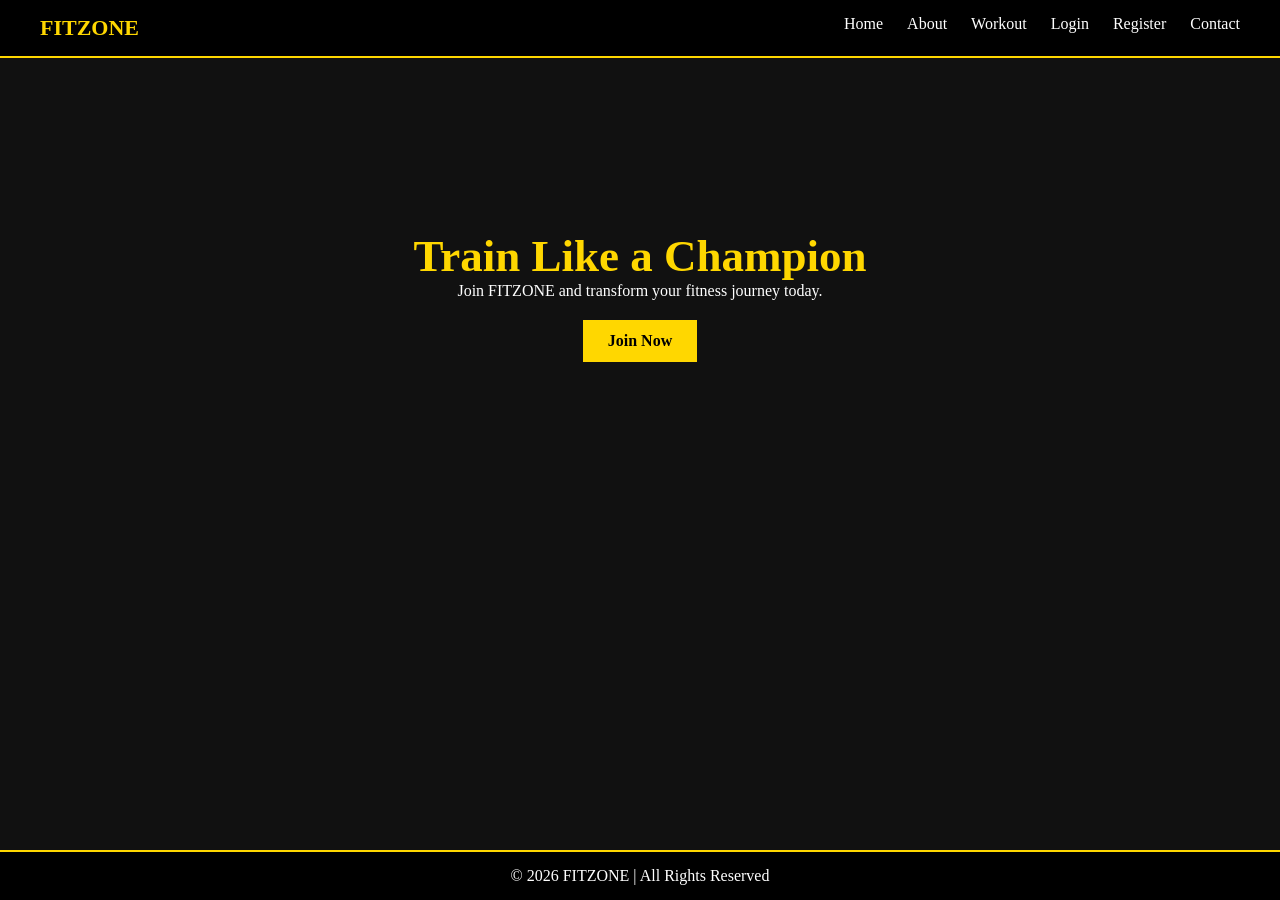
==== index.html @ fdd6ce5c "Basic code for all pages" ====
<!DOCTYPE html>
<html>
<head>
    <title>FITZONE | Home</title>
    <meta name="viewport" content="width=device-width, initial-scale=1.0">
    <link rel="stylesheet" href="css/style.css">
</head>
<body>

<header>
    <div class="logo">FITZONE</div>
    <nav>
        <a href="index.html">Home</a>
        <a href="pages/about.html">About</a>
        <a href="pages/workout.html">Workout</a>
        <a href="pages/login.html">Login</a>
        <a href="pages/registration.html">Register</a>
        <a href="pages/contact.html">Contact</a>
    </nav>
</header>

<section class="hero">
    <h1>Train Like a Champion</h1>
    <p>Join FITZONE and transform your fitness journey today.</p>
    <a href="pages/registration.html" class="btn">Join Now</a>
</section>

<footer>
    © 2026 FITZONE | All Rights Reserved
</footer>

</body>
</html>
---- css/style.css ----
*{margin:0;padding:0;box-sizing:border-box;}

body{
    font-family:Segoe UI;
    background:#111;
    color:white;
    padding-top:80px;
    padding-bottom:60px;
}

header{
    position:fixed;
    top:0;
    width:100%;
    background:black;
    display:flex;
    justify-content:space-between;
    padding:15px 40px;
    border-bottom:2px solid gold;
}

.logo{color:gold;font-size:22px;font-weight:bold;}

nav a{
    color:white;
    text-decoration:none;
    margin-left:20px;
}
nav a:hover{color:gold;}

.hero{
    text-align:center;
    margin-top:150px;
}

.hero h1{font-size:45px;color:gold;}

.btn{
    display:inline-block;
    margin-top:20px;
    padding:12px 25px;
    background:gold;
    color:black;
    text-decoration:none;
    font-weight:bold;
}

footer{
    position:fixed;
    bottom:0;
    width:100%;
    background:black;
    text-align:center;
    padding:15px;
    border-top:2px solid gold;
}
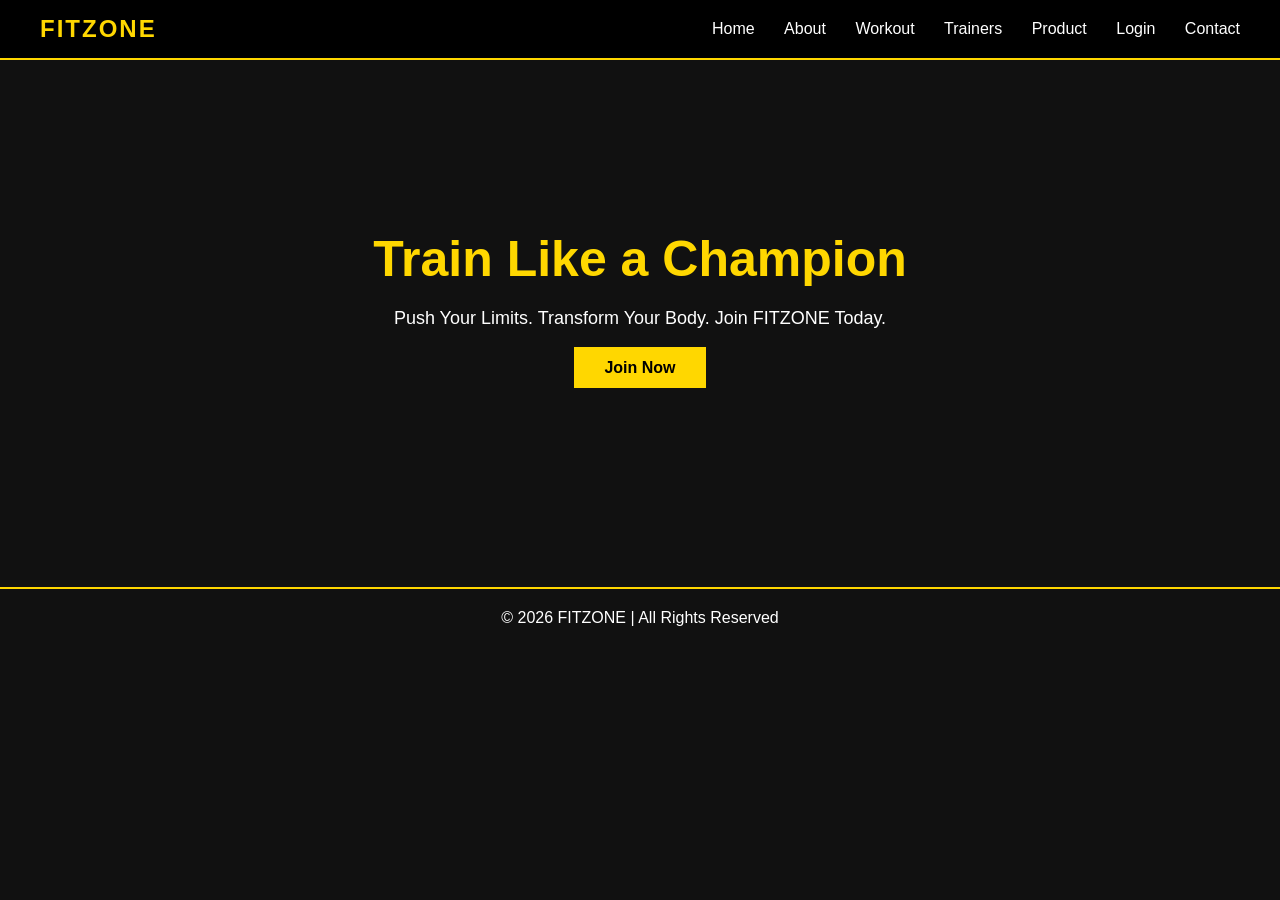
==== commit 7b398561: "Add new trainers page" ====
--- a/index.html
+++ b/index.html
@@ -13,21 +13,20 @@
         <a href="index.html">Home</a>
         <a href="pages/about.html">About</a>
         <a href="pages/workout.html">Workout</a>
+        <a href="pages/trainers.html">Trainers</a>
+        <a href="pages/product.html">Product</a>
         <a href="pages/login.html">Login</a>
-        <a href="pages/registration.html">Register</a>
         <a href="pages/contact.html">Contact</a>
     </nav>
 </header>
 
 <section class="hero">
     <h1>Train Like a Champion</h1>
-    <p>Join FITZONE and transform your fitness journey today.</p>
-    <a href="pages/registration.html" class="btn">Join Now</a>
+    <p>Push Your Limits. Transform Your Body. Join FITZONE Today.</p>
+    <a href="pages/login.html" class="btn">Join Now</a>
 </section>
 
-<footer>
-    © 2026 FITZONE | All Rights Reserved
-</footer>
+<footer>© 2026 FITZONE | All Rights Reserved</footer>
 
 </body>
 </html>
--- a/css/style.css
+++ b/css/style.css
@@ -1,13 +1,17 @@
-*{margin:0;padding:0;box-sizing:border-box;}
+*{
+    margin:0;
+    padding:0;
+    box-sizing:border-box;
+}
 
 body{
-    font-family:Segoe UI;
+    font-family:'Segoe UI', sans-serif;
     background:#111;
     color:white;
     padding-top:80px;
-    padding-bottom:60px;
 }
 
+/* HEADER */
 header{
     position:fixed;
     top:0;
@@ -15,42 +19,89 @@
     background:black;
     display:flex;
     justify-content:space-between;
+    align-items:center;
     padding:15px 40px;
     border-bottom:2px solid gold;
+    z-index:1000;
 }
 
-.logo{color:gold;font-size:22px;font-weight:bold;}
+.logo{
+    font-size:24px;
+    font-weight:bold;
+    color:gold;
+    letter-spacing:2px;
+}
 
 nav a{
     color:white;
     text-decoration:none;
-    margin-left:20px;
+    margin-left:25px;
+    transition:0.3s;
+    position:relative;
 }
-nav a:hover{color:gold;}
 
+nav a::after{
+    content:"";
+    position:absolute;
+    width:0;
+    height:2px;
+    left:0;
+    bottom:-5px;
+    background:gold;
+    transition:0.3s;
+}
+
+nav a:hover::after{
+    width:100%;
+}
+
+nav a:hover{
+    color:gold;
+}
+
+/* HERO */
 .hero{
     text-align:center;
-    margin-top:150px;
+    padding:150px 20px;
+    animation:fadeIn 1.5s ease-in-out;
 }
 
-.hero h1{font-size:45px;color:gold;}
+.hero h1{
+    font-size:50px;
+    color:gold;
+    margin-bottom:20px;
+}
 
+.hero p{
+    font-size:18px;
+    margin-bottom:30px;
+}
+
+/* BUTTON */
 .btn{
-    display:inline-block;
-    margin-top:20px;
-    padding:12px 25px;
+    padding:12px 30px;
     background:gold;
     color:black;
     text-decoration:none;
     font-weight:bold;
+    transition:0.3s;
 }
 
+.btn:hover{
+    background:white;
+    transform:scale(1.05);
+}
+
+/* FOOTER */
 footer{
-    position:fixed;
-    bottom:0;
-    width:100%;
-    background:black;
     text-align:center;
-    padding:15px;
+    padding:20px;
     border-top:2px solid gold;
+    margin-top:60px;
+}
+
+/* ANIMATION */
+@keyframes fadeIn{
+    from{opacity:0; transform:translateY(30px);}
+    to{opacity:1; transform:translateY(0);}
 }
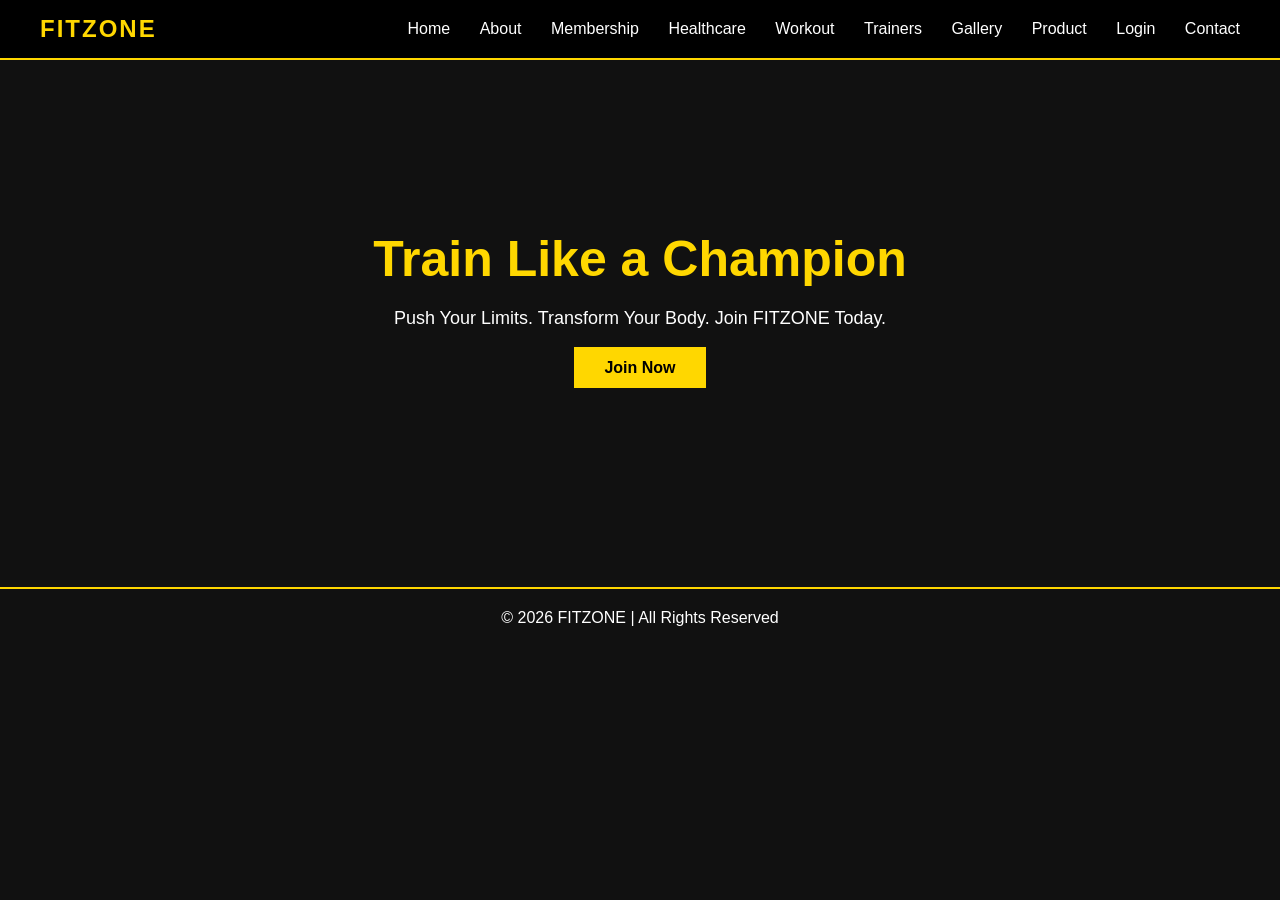
==== commit a300eaf4: "Updated index page" ====
--- a/index.html
+++ b/index.html
@@ -11,12 +11,15 @@
     <div class="logo">FITZONE</div>
     <nav>
         <a href="index.html">Home</a>
-        <a href="pages/about.html">About</a>
-        <a href="pages/workout.html">Workout</a>
-        <a href="pages/trainers.html">Trainers</a>
-        <a href="pages/product.html">Product</a>
-        <a href="pages/login.html">Login</a>
-        <a href="pages/contact.html">Contact</a>
+        <a href="about.html">About</a>
+        <a href="membership.html">Membership</a>
+        <a href="healthcare.html">Healthcare</a>
+        <a href="workout.html">Workout</a>
+        <a href="trainers.html">Trainers</a>
+        <a href="gallery.html">Gallery</a>
+        <a href="product.html">Product</a>
+        <a href="login.html">Login</a>
+        <a href="contact.html">Contact</a>
     </nav>
 </header>
 
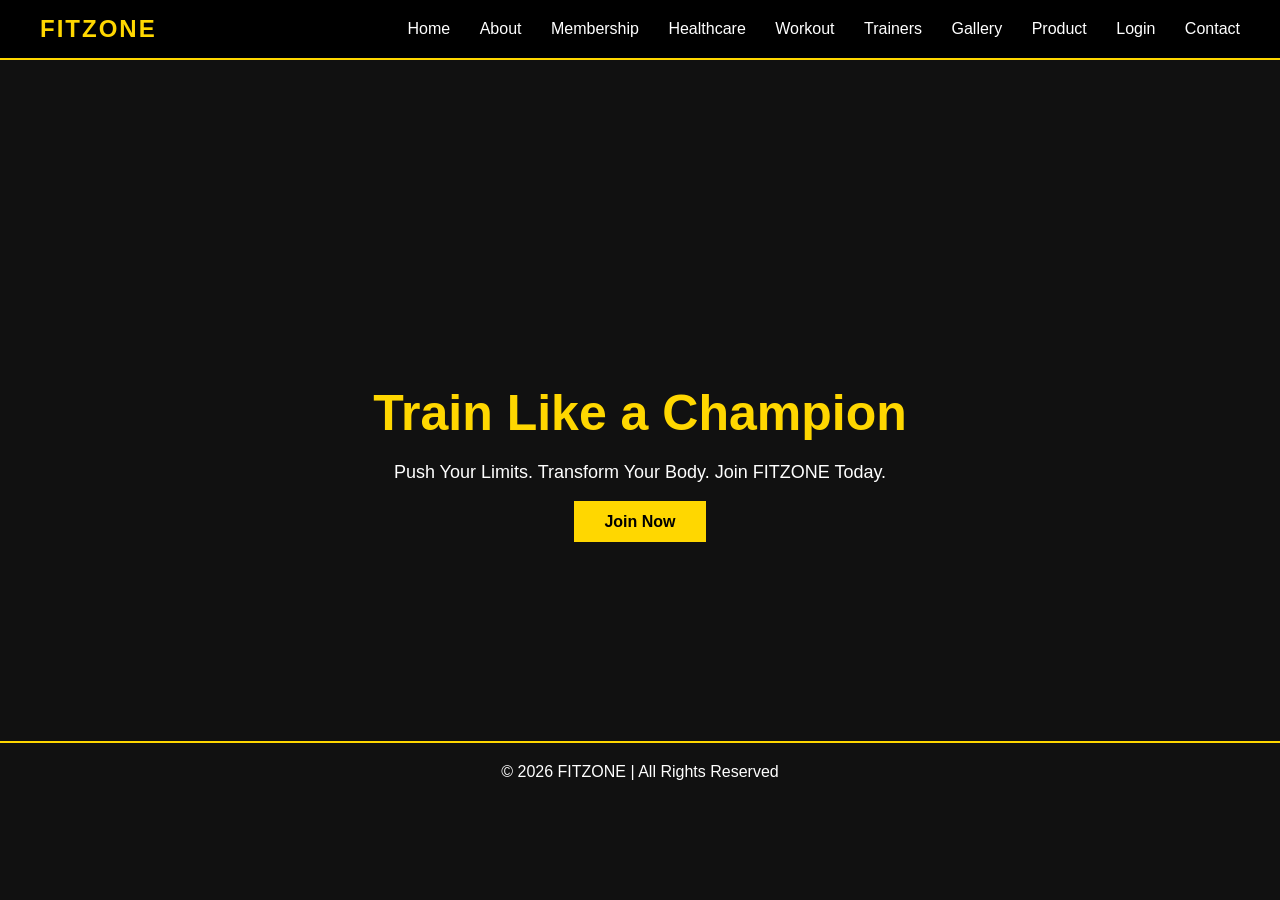
==== commit 87159ded: "Upadated index page with background video" ====
--- a/index.html
+++ b/index.html
@@ -1,35 +1,41 @@
 <!DOCTYPE html>
 <html>
+
 <head>
     <title>FITZONE | Home</title>
     <meta name="viewport" content="width=device-width, initial-scale=1.0">
     <link rel="stylesheet" href="css/style.css">
 </head>
+
 <body>
 
-<header>
-    <div class="logo">FITZONE</div>
-    <nav>
-        <a href="index.html">Home</a>
-        <a href="about.html">About</a>
-        <a href="membership.html">Membership</a>
-        <a href="healthcare.html">Healthcare</a>
-        <a href="workout.html">Workout</a>
-        <a href="trainers.html">Trainers</a>
-        <a href="gallery.html">Gallery</a>
-        <a href="product.html">Product</a>
-        <a href="login.html">Login</a>
-        <a href="contact.html">Contact</a>
-    </nav>
-</header>
+    <header>
+        <div class="logo">FITZONE</div>
+        <nav>
+            <a href="index.html">Home</a>
+            <a href="pages/about.html">About</a>
+            <a href="pages/membership.html">Membership</a>
+            <a href="pages/healthcare.html">Healthcare</a>
+            <a href="pages/workout.html">Workout</a>
+            <a href="pages/trainers.html">Trainers</a>
+            <a href="pages/gallery.html">Gallery</a>
+            <a href="pages/product.html">Product</a>
+            <a href="pages/login.html">Login</a>
+            <a href="pages/contact.html">Contact</a>
+        </nav>
+    </header>
 
-<section class="hero">
-    <h1>Train Like a Champion</h1>
-    <p>Push Your Limits. Transform Your Body. Join FITZONE Today.</p>
-    <a href="pages/login.html" class="btn">Join Now</a>
-</section>
+    <section class="hero">
+        <video autoplay muted loop playsinline class="bg-video">
+            <source src="assets/background.mp4">
+        </video>
+        <h1>Train Like a Champion</h1>
+        <p>Push Your Limits. Transform Your Body. Join FITZONE Today.</p>
+        <a href="pages/login.html" class="btn">Join Now</a>
+    </section>
 
-<footer>© 2026 FITZONE | All Rights Reserved</footer>
+    <footer>© 2026 FITZONE | All Rights Reserved</footer>
 
 </body>
+
 </html>
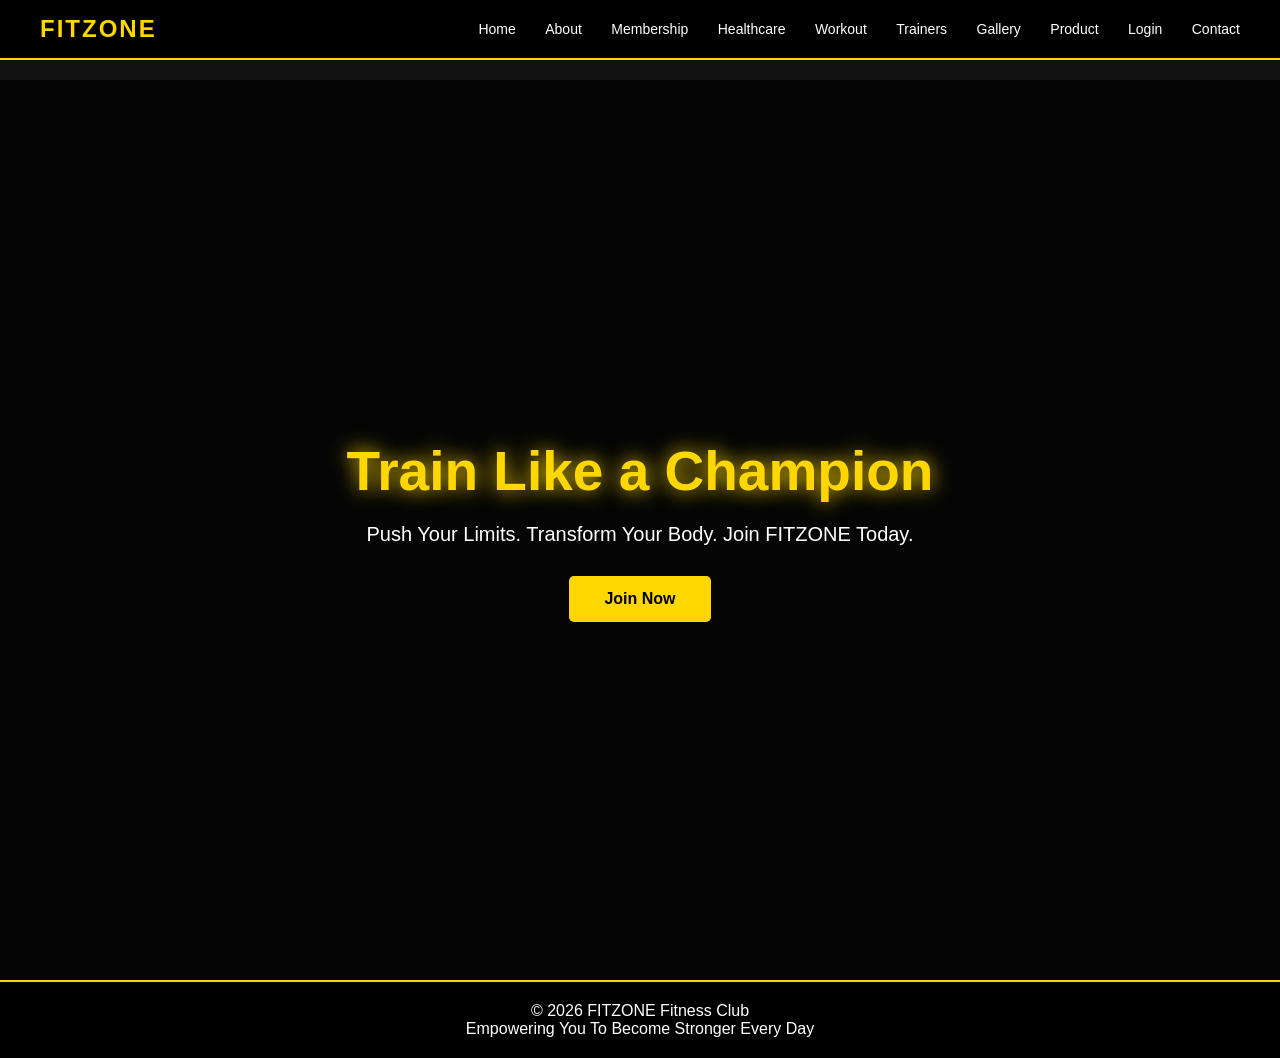
==== commit f333c592: "Updated index and added background video assets" ====
--- a/index.html
+++ b/index.html
@@ -34,7 +34,8 @@
         <a href="pages/login.html" class="btn">Join Now</a>
     </section>
 
-    <footer>© 2026 FITZONE | All Rights Reserved</footer>
+    <footer>© 2026 FITZONE Fitness Club <br>Empowering You 
+    To Become Stronger Every Day </footer>
 
 </body>
 
--- a/css/style.css
+++ b/css/style.css
@@ -9,9 +9,11 @@
     background:#111;
     color:white;
     padding-top:80px;
+    overflow-x:hidden;
 }
 
-/* HEADER */
+/* ================= HEADER ================= */
+
 header{
     position:fixed;
     top:0;
@@ -38,6 +40,7 @@
     margin-left:25px;
     transition:0.3s;
     position:relative;
+    font-size:14px;
 }
 
 nav a::after{
@@ -59,49 +62,103 @@
     color:gold;
 }
 
-/* HERO */
+/* ================= HERO SECTION ================= */
+
 .hero{
+    position:relative;
+    height:100vh;
+    display:flex;
+    flex-direction:column;
+    justify-content:center;
+    align-items:center;
     text-align:center;
-    padding:150px 20px;
-    animation:fadeIn 1.5s ease-in-out;
+    overflow:hidden;
+}
+
+/* Background Video */
+.bg-video{
+    position:absolute;
+    top:0;
+    left:0;
+    width:100%;
+    height:100%;
+    object-fit:cover;
+    z-index:-2;
+}
+
+.hero::after{
+    content:"";
+    position:absolute;
+    top:0;
+    left:0;
+    width:100%;
+    height:100%;
+    background:rgba(0,0,0,0.7);
+    z-index:-1;
 }
 
 .hero h1{
-    font-size:50px;
+    font-size:55px;
     color:gold;
     margin-bottom:20px;
+    animation:fadeInUp 1.2s ease-in-out;
+    text-shadow:0 0 20px gold;
 }
 
 .hero p{
-    font-size:18px;
+    font-size:20px;
     margin-bottom:30px;
+    animation:fadeInUp 1.6s ease-in-out;
 }
 
-/* BUTTON */
+
 .btn{
-    padding:12px 30px;
+    padding:14px 35px;
     background:gold;
     color:black;
     text-decoration:none;
     font-weight:bold;
     transition:0.3s;
+    border-radius:5px;
+    animation:fadeInUp 2s ease-in-out;
 }
 
 .btn:hover{
     background:white;
-    transform:scale(1.05);
+    transform:scale(1.08);
+    box-shadow:0 0 15px gold;
 }
 
-/* FOOTER */
+
 footer{
     text-align:center;
     padding:20px;
     border-top:2px solid gold;
-    margin-top:60px;
+    background:black;
 }
 
-/* ANIMATION */
-@keyframes fadeIn{
-    from{opacity:0; transform:translateY(30px);}
-    to{opacity:1; transform:translateY(0);}
+@keyframes fadeInUp{
+    from{
+        opacity:0;
+        transform:translateY(40px);
+    }
+    to{
+        opacity:1;
+        transform:translateY(0);
+    }
+}
+
+@media(max-width:768px){
+
+    nav{
+        display:none;
+    }
+
+    .hero h1{
+        font-size:32px;
+    }
+
+    .hero p{
+        font-size:16px;
+    }
 }
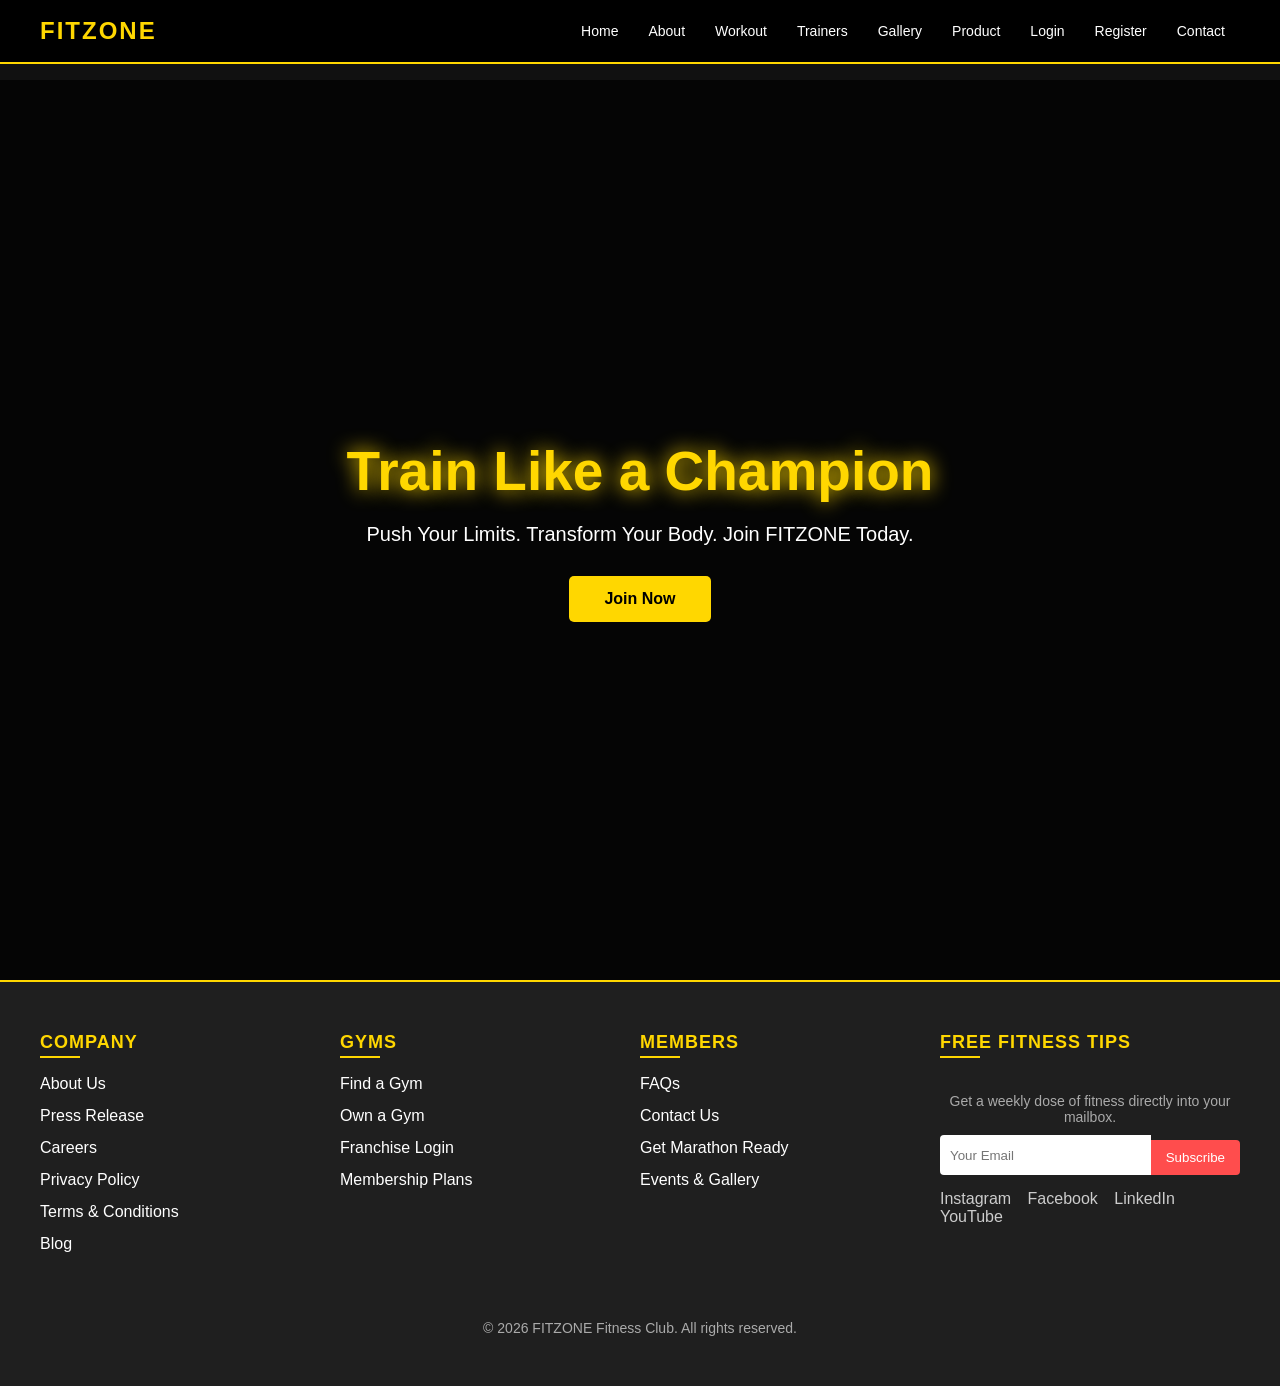
==== commit e6d7b22d: "Added all pages" ====
--- a/index.html
+++ b/index.html
@@ -14,13 +14,12 @@
         <nav>
             <a href="index.html">Home</a>
             <a href="pages/about.html">About</a>
-            <a href="pages/membership.html">Membership</a>
-            <a href="pages/healthcare.html">Healthcare</a>
             <a href="pages/workout.html">Workout</a>
             <a href="pages/trainers.html">Trainers</a>
             <a href="pages/gallery.html">Gallery</a>
             <a href="pages/product.html">Product</a>
             <a href="pages/login.html">Login</a>
+            <a href="pages/register.html">Register</a>
             <a href="pages/contact.html">Contact</a>
         </nav>
     </header>
@@ -34,9 +33,59 @@
         <a href="pages/login.html" class="btn">Join Now</a>
     </section>
 
-    <footer>© 2026 FITZONE Fitness Club <br>Empowering You 
-    To Become Stronger Every Day </footer>
+    <footer>
+  <div class="footer-container">
 
+    <div class="footer-column">
+      <h3>Company</h3>
+      <ul>
+        <li>About Us</li>
+        <li>Press Release</li>
+        <li>Careers</li>
+        <li>Privacy Policy</li>
+        <li>Terms & Conditions</li>
+        <li>Blog</li>
+      </ul>
+    </div>
+
+    <div class="footer-column">
+      <h3>Gyms</h3>
+      <ul>
+        <li>Find a Gym</li>
+        <li>Own a Gym</li>
+        <li>Franchise Login</li>
+        <li>Membership Plans</li>
+      </ul>
+    </div>
+
+    <div class="footer-column">
+      <h3>Members</h3>
+      <ul>
+        <li>FAQs</li>
+        <li>Contact Us</li>
+        <li>Get Marathon Ready</li>
+        <li>Events & Gallery</li>
+      </ul>
+    </div>
+
+    <div class="footer-column">
+      <h3>Free Fitness Tips</h3>
+      <p>Get a weekly dose of fitness directly into your mailbox.</p>
+      <form class="subscribe-form">
+        <input type="email" placeholder="Your Email">
+        <button type="submit">Subscribe</button>
+      </form>
+      <div class="social-icons">
+        <span>Instagram</span>
+        <span>Facebook</span>
+        <span>LinkedIn</span>
+        <span>YouTube</span>
+      </div>
+    </div>
+
+  </div>
+  <p>&copy; 2026 FITZONE Fitness Club. All rights reserved.</p>
+</footer>
 </body>
 
 </html>
--- a/css/style.css
+++ b/css/style.css
@@ -1,164 +1,320 @@
-*{
-    margin:0;
-    padding:0;
-    box-sizing:border-box;
-}
-
-body{
-    font-family:'Segoe UI', sans-serif;
-    background:#111;
-    color:white;
-    padding-top:80px;
-    overflow-x:hidden;
+/* ================= GLOBAL RESET ================= */
+* {
+    margin: 0;
+    padding: 0;
+    box-sizing: border-box;
+}
+
+body {
+    font-family: 'Segoe UI', sans-serif;
+    background: #111;
+    color: white;
+    padding-top: 80px; /* For fixed header */
+    overflow-x: hidden;
 }
 
 /* ================= HEADER ================= */
-
-header{
-    position:fixed;
-    top:0;
-    width:100%;
-    background:black;
-    display:flex;
-    justify-content:space-between;
-    align-items:center;
-    padding:15px 40px;
-    border-bottom:2px solid gold;
-    z-index:1000;
-}
-
-.logo{
-    font-size:24px;
-    font-weight:bold;
-    color:gold;
-    letter-spacing:2px;
-}
-
-nav a{
-    color:white;
-    text-decoration:none;
-    margin-left:25px;
-    transition:0.3s;
-    position:relative;
-    font-size:14px;
-}
-
-nav a::after{
-    content:"";
-    position:absolute;
-    width:0;
-    height:2px;
-    left:0;
-    bottom:-5px;
-    background:gold;
-    transition:0.3s;
-}
-
-nav a:hover::after{
-    width:100%;
-}
-
-nav a:hover{
-    color:gold;
-}
-
-/* ================= HERO SECTION ================= */
-
-.hero{
-    position:relative;
-    height:100vh;
-    display:flex;
-    flex-direction:column;
-    justify-content:center;
-    align-items:center;
-    text-align:center;
-    overflow:hidden;
-}
-
-/* Background Video */
-.bg-video{
-    position:absolute;
-    top:0;
-    left:0;
-    width:100%;
-    height:100%;
-    object-fit:cover;
-    z-index:-2;
-}
-
-.hero::after{
-    content:"";
-    position:absolute;
-    top:0;
-    left:0;
-    width:100%;
-    height:100%;
-    background:rgba(0,0,0,0.7);
-    z-index:-1;
-}
-
-.hero h1{
-    font-size:55px;
-    color:gold;
-    margin-bottom:20px;
-    animation:fadeInUp 1.2s ease-in-out;
-    text-shadow:0 0 20px gold;
-}
-
-.hero p{
-    font-size:20px;
-    margin-bottom:30px;
-    animation:fadeInUp 1.6s ease-in-out;
-}
-
-
-.btn{
-    padding:14px 35px;
-    background:gold;
-    color:black;
-    text-decoration:none;
-    font-weight:bold;
-    transition:0.3s;
-    border-radius:5px;
-    animation:fadeInUp 2s ease-in-out;
-}
-
-.btn:hover{
-    background:white;
-    transform:scale(1.08);
-    box-shadow:0 0 15px gold;
-}
-
-
-footer{
-    text-align:center;
-    padding:20px;
-    border-top:2px solid gold;
-    background:black;
-}
-
-@keyframes fadeInUp{
-    from{
-        opacity:0;
-        transform:translateY(40px);
-    }
-    to{
-        opacity:1;
-        transform:translateY(0);
+header {
+    position: fixed;
+    top: 0;
+    width: 100%;
+    background: black;
+    display: flex;
+    justify-content: space-between;
+    align-items: center;
+    padding: 15px 40px;
+    border-bottom: 2px solid gold;
+    z-index: 1000;
+    flex-wrap: wrap; 
+}
+
+.logo {
+    font-size: 24px;
+    font-weight: bold;
+    color: gold;
+    letter-spacing: 2px;
+}
+
+nav {
+    display: flex;
+    flex-wrap: wrap;
+    justify-content: center;
+}
+
+nav a {
+    color: white;
+    text-decoration: none;
+    margin: 8px 15px; 
+    transition: 0.3s;
+    position: relative;
+    font-size: 14px;
+}
+
+nav a::after {
+    content: "";
+    position: absolute;
+    width: 0;
+    height: 2px;
+    left: 0;
+    bottom: -5px;
+    background: gold;
+    transition: 0.3s;
+}
+
+nav a:hover::after {
+    width: 100%;
+}
+
+nav a:hover {
+    color: gold;
+}
+
+.hero {
+    position: relative;
+    height: 100vh;
+    display: flex;
+    flex-direction: column;
+    justify-content: center;
+    align-items: center;
+    text-align: center;
+    overflow: hidden;
+    padding: 0 20px; 
+}
+
+
+.bg-video {
+    position: absolute;
+    top: 0;
+    left: 0;
+    width: 100%;
+    height: 100%;
+    object-fit: cover;
+    z-index: -2;
+}
+
+.hero::after {
+    content: "";
+    position: absolute;
+    top: 0;
+    left: 0;
+    width: 100%;
+    height: 100%;
+    background: rgba(0, 0, 0, 0.7);
+    z-index: -1;
+}
+
+.hero h1 {
+    font-size: 55px;
+    color: gold;
+    margin-bottom: 20px;
+    animation: fadeInUp 1.2s ease-in-out;
+    text-shadow: 0 0 20px gold;
+}
+
+.hero p {
+    font-size: 20px;
+    margin-bottom: 30px;
+    animation: fadeInUp 1.6s ease-in-out;
+}
+
+.btn {
+    padding: 14px 35px;
+    background: gold;
+    color: black;
+    text-decoration: none;
+    font-weight: bold;
+    transition: 0.3s;
+    border-radius: 5px;
+    animation: fadeInUp 2s ease-in-out;
+}
+
+.btn:hover {
+    background: white;
+    transform: scale(1.08);
+    box-shadow: 0 0 15px gold;
+}
+
+
+footer {
+    background-color: #1f1f1f;
+    color: #fff;
+    padding: 50px 20px;
+    font-family: Arial, sans-serif;
+    border-top: 2px solid gold;
+    animation: fadeUp 1s ease;
+}
+
+footer .footer-container {
+    display: flex;
+    flex-wrap: wrap;
+    justify-content: space-between;
+    max-width: 1200px;
+    margin: auto;
+}
+
+footer .footer-column {
+    flex: 1;
+    min-width: 200px;
+    margin-bottom: 20px;
+}
+
+footer h3 {
+    margin-bottom: 15px;
+    color: gold;
+    font-size: 18px;
+    letter-spacing: 1px;
+    text-transform: uppercase;
+    position: relative;
+}
+
+footer h3::after {
+    content: "";
+    position: absolute;
+    width: 40px;
+    height: 2px;
+    background: gold;
+    left: 0;
+    bottom: -5px;
+    transition: 0.3s;
+}
+
+footer h3:hover::after {
+    width: 100%;
+}
+
+footer ul {
+    list-style: none;
+    padding: 0;
+    line-height: 2;
+}
+
+footer ul li {
+    transition: 0.3s;
+    cursor: pointer;
+}
+
+footer ul li:hover {
+    color: gold;
+    transform: translateX(5px);
+}
+
+
+footer .subscribe-form {
+    display: flex;
+    margin-top: 10px;
+    flex-wrap: wrap;
+}
+
+footer .subscribe-form input[type="email"] {
+    flex: 1 1 auto;
+    padding: 10px;
+    border: none;
+    border-radius: 4px 0 0 4px;
+    outline: none;
+    transition: 0.3s;
+    min-width: 150px;
+}
+
+footer .subscribe-form input[type="email"]:focus {
+    box-shadow: 0 0 10px gold;
+}
+
+footer .subscribe-form button {
+    padding: 10px 15px;
+    background-color: #ff4d4d;
+    color: #fff;
+    border: none;
+    border-radius: 0 4px 4px 0;
+    cursor: pointer;
+    transition: 0.3s;
+    margin-top: 5px;
+}
+
+footer .subscribe-form button:hover {
+    background-color: gold;
+    color: black;
+    transform: scale(1.05);
+}
+
+footer .social-icons {
+    margin-top: 15px;
+}
+
+footer .social-icons span {
+    margin-right: 12px;
+    cursor: pointer;
+    transition: 0.3s;
+    color: #ccc;
+}
+
+footer .social-icons span:hover {
+    color: gold;
+    transform: scale(1.2);
+}
+
+footer p {
+    text-align: center;
+    margin-top: 40px;
+    font-size: 14px;
+    color: #aaa;
+    animation: fadeUp 1.2s ease;
+}
+
+@media(max-width:1024px){
+    .hero h1 {
+        font-size: 45px;
+    }
+    .hero p {
+        font-size: 18px;
     }
 }
 
 @media(max-width:768px){
-
-    nav{
-        display:none;
-    }
-
-    .hero h1{
-        font-size:32px;
-    }
-
-    .hero p{
-        font-size:16px;
+    header {
+        padding: 15px 20px;
+        flex-direction: column;
+        align-items: flex-start;
+    }
+    nav {
+        justify-content: flex-start;
+        margin-top: 10px;
+    }
+    .hero h1 {
+        font-size: 35px;
+    }
+    .hero p {
+        font-size: 16px;
+    }
+    .btn {
+        padding: 12px 25px;
+        font-size: 14px;
+    }
+    footer .footer-container {
+        flex-direction: column;
+        align-items: center;
+    }
+    footer .footer-column {
+        text-align: center;
+    }
+    footer .subscribe-form {
+        flex-direction: column;
+    }
+    footer .subscribe-form input[type="email"],
+    footer .subscribe-form button {
+        width: 100%;
+        border-radius: 4px;
+        margin-top: 5px;
+    }
+}
+
+@media(max-width:480px){
+    .hero h1 {
+        font-size: 28px;
+    }
+    .hero p {
+        font-size: 14px;
+    }
+    .btn {
+        padding: 10px 20px;
     }
 }
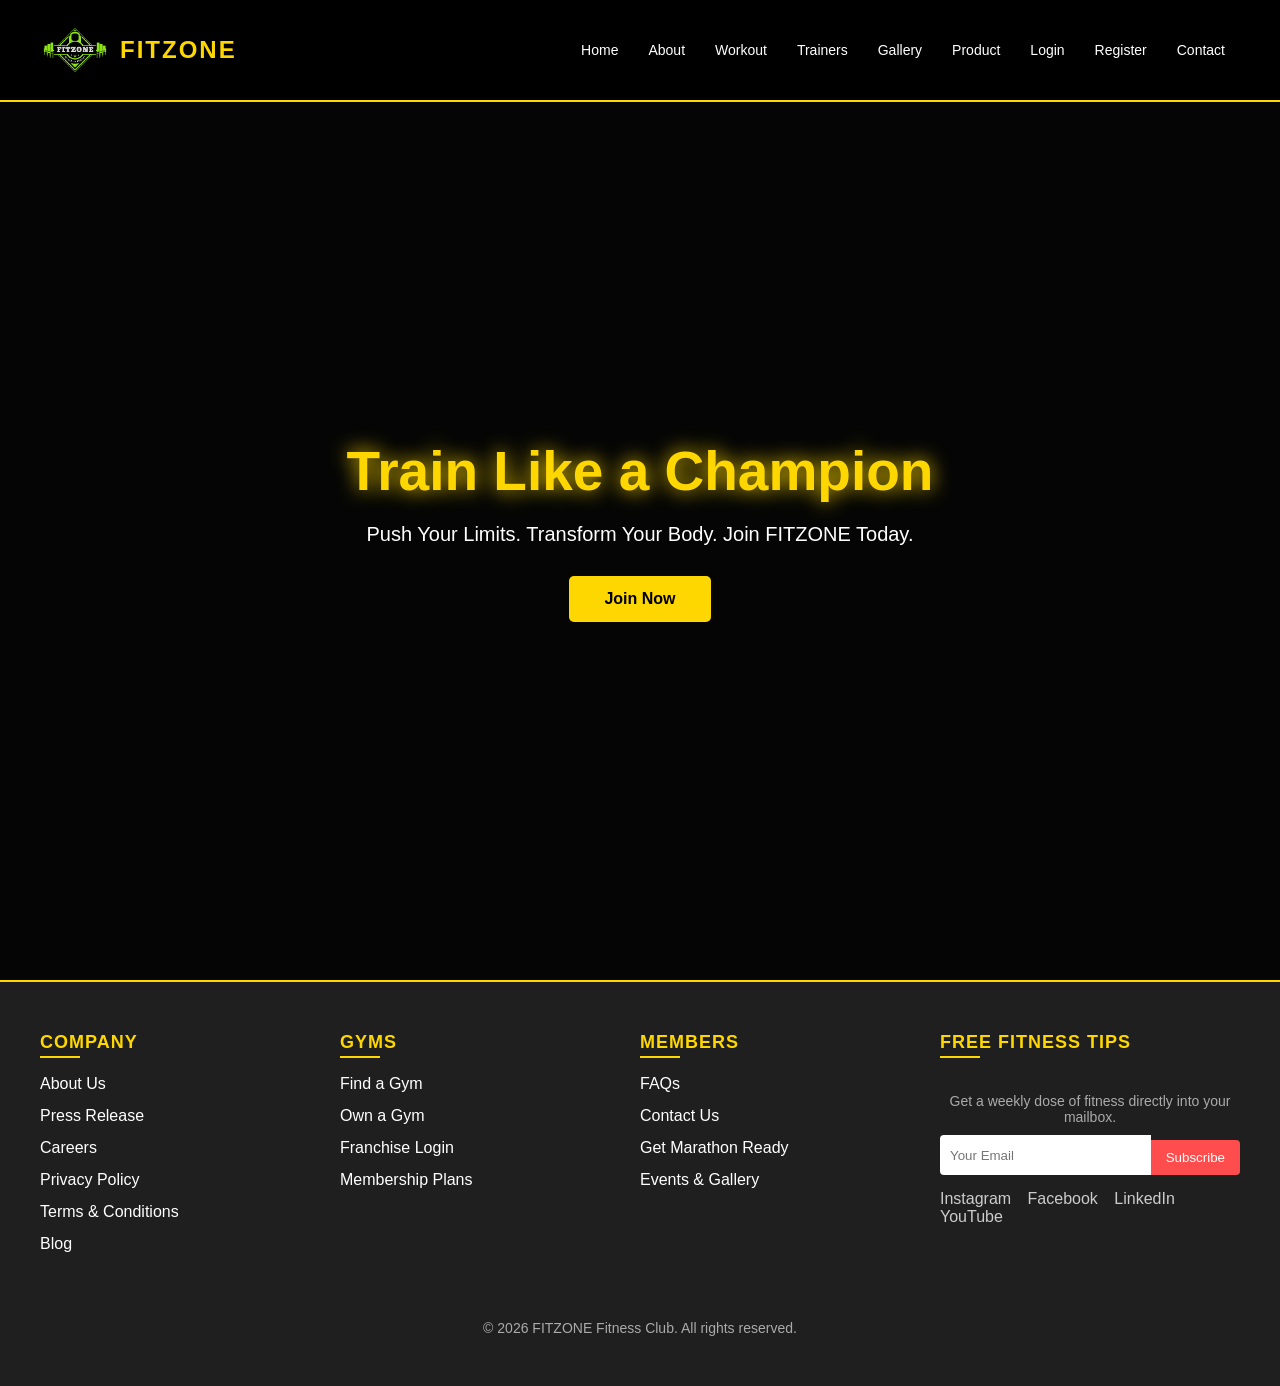
==== commit f2841b3c: "Added favicon" ====
--- a/index.html
+++ b/index.html
@@ -2,90 +2,95 @@
 <html>
 
 <head>
-    <title>FITZONE | Home</title>
-    <meta name="viewport" content="width=device-width, initial-scale=1.0">
-    <link rel="stylesheet" href="css/style.css">
+  <title>FITZONE | Home</title>
+  <meta name="viewport" content="width=device-width, initial-scale=1.0">
+  <link rel="stylesheet" href="css/style.css">
+  <link rel="icon" href="assets/favicon/favicon-32x32.png">
 </head>
 
 <body>
 
-    <header>
-        <div class="logo">FITZONE</div>
-        <nav>
-            <a href="index.html">Home</a>
-            <a href="pages/about.html">About</a>
-            <a href="pages/workout.html">Workout</a>
-            <a href="pages/trainers.html">Trainers</a>
-            <a href="pages/gallery.html">Gallery</a>
-            <a href="pages/product.html">Product</a>
-            <a href="pages/login.html">Login</a>
-            <a href="pages/register.html">Register</a>
-            <a href="pages/contact.html">Contact</a>
-        </nav>
-    </header>
-
-    <section class="hero">
-        <video autoplay muted loop playsinline class="bg-video">
-            <source src="assets/background.mp4">
-        </video>
-        <h1>Train Like a Champion</h1>
-        <p>Push Your Limits. Transform Your Body. Join FITZONE Today.</p>
-        <a href="pages/login.html" class="btn">Join Now</a>
-    </section>
-
-    <footer>
-  <div class="footer-container">
-
-    <div class="footer-column">
-      <h3>Company</h3>
-      <ul>
-        <li>About Us</li>
-        <li>Press Release</li>
-        <li>Careers</li>
-        <li>Privacy Policy</li>
-        <li>Terms & Conditions</li>
-        <li>Blog</li>
-      </ul>
+  <header>
+    <div class="logo">
+      <img src="assets/logo.png" alt="FITZONE Logo">
+      <span>FITZONE</span>
     </div>
 
-    <div class="footer-column">
-      <h3>Gyms</h3>
-      <ul>
-        <li>Find a Gym</li>
-        <li>Own a Gym</li>
-        <li>Franchise Login</li>
-        <li>Membership Plans</li>
-      </ul>
+    <nav>
+      <a href="index.html">Home</a>
+      <a href="pages/about.html">About</a>
+      <a href="pages/workout.html">Workout</a>
+      <a href="pages/trainers.html">Trainers</a>
+      <a href="pages/gallery.html">Gallery</a>
+      <a href="pages/product.html">Product</a>
+      <a href="pages/login.html">Login</a>
+      <a href="pages/register.html">Register</a>
+      <a href="pages/contact.html">Contact</a>
+    </nav>
+  </header>
+
+  <section class="hero">
+    <video autoplay muted loop playsinline class="bg-video">
+      <source src="assets/background.mp4">
+    </video>
+    <h1>Train Like a Champion</h1>
+    <p>Push Your Limits. Transform Your Body. Join FITZONE Today.</p>
+    <a href="pages/login.html" class="btn">Join Now</a>
+  </section>
+
+  <footer>
+    <div class="footer-container">
+
+      <div class="footer-column">
+        <h3>Company</h3>
+        <ul>
+          <li>About Us</li>
+          <li>Press Release</li>
+          <li>Careers</li>
+          <li>Privacy Policy</li>
+          <li>Terms & Conditions</li>
+          <li>Blog</li>
+        </ul>
+      </div>
+
+      <div class="footer-column">
+        <h3>Gyms</h3>
+        <ul>
+          <li>Find a Gym</li>
+          <li>Own a Gym</li>
+          <li>Franchise Login</li>
+          <li>Membership Plans</li>
+        </ul>
+      </div>
+
+      <div class="footer-column">
+        <h3>Members</h3>
+        <ul>
+          <li>FAQs</li>
+          <li>Contact Us</li>
+          <li>Get Marathon Ready</li>
+          <li>Events & Gallery</li>
+        </ul>
+      </div>
+
+      <div class="footer-column">
+        <h3>Free Fitness Tips</h3>
+        <p>Get a weekly dose of fitness directly into your mailbox.</p>
+        <form class="subscribe-form">
+          <input type="email" placeholder="Your Email">
+          <button type="submit">Subscribe</button>
+        </form>
+        <div class="social-icons">
+          <span>Instagram</span>
+          <span>Facebook</span>
+          <span>LinkedIn</span>
+          <span>YouTube</span>
+        </div>
+      </div>
+
     </div>
-
-    <div class="footer-column">
-      <h3>Members</h3>
-      <ul>
-        <li>FAQs</li>
-        <li>Contact Us</li>
-        <li>Get Marathon Ready</li>
-        <li>Events & Gallery</li>
-      </ul>
-    </div>
-
-    <div class="footer-column">
-      <h3>Free Fitness Tips</h3>
-      <p>Get a weekly dose of fitness directly into your mailbox.</p>
-      <form class="subscribe-form">
-        <input type="email" placeholder="Your Email">
-        <button type="submit">Subscribe</button>
-      </form>
-      <div class="social-icons">
-        <span>Instagram</span>
-        <span>Facebook</span>
-        <span>LinkedIn</span>
-        <span>YouTube</span>
-      </div>
-    </div>
-
-  </div>
-  <p>&copy; 2026 FITZONE Fitness Club. All rights reserved.</p>
-</footer>
+    <p>&copy; 2026 FITZONE Fitness Club. All rights reserved.</p>
+  </footer>
 </body>
 
 </html>
--- a/css/style.css
+++ b/css/style.css
@@ -27,14 +27,23 @@
     z-index: 1000;
     flex-wrap: wrap; 
 }
-
-.logo {
+.logo{
+    display: flex;
+    align-items: center;   /* vertically align */
     font-size: 24px;
     font-weight: bold;
     color: gold;
     letter-spacing: 2px;
 }
 
+.logo img{
+    height: 70px;
+    margin-right: 10px;  
+}
+
+.logo span{
+    font-family: Arial, sans-serif;
+}
 nav {
     display: flex;
     flex-wrap: wrap;
